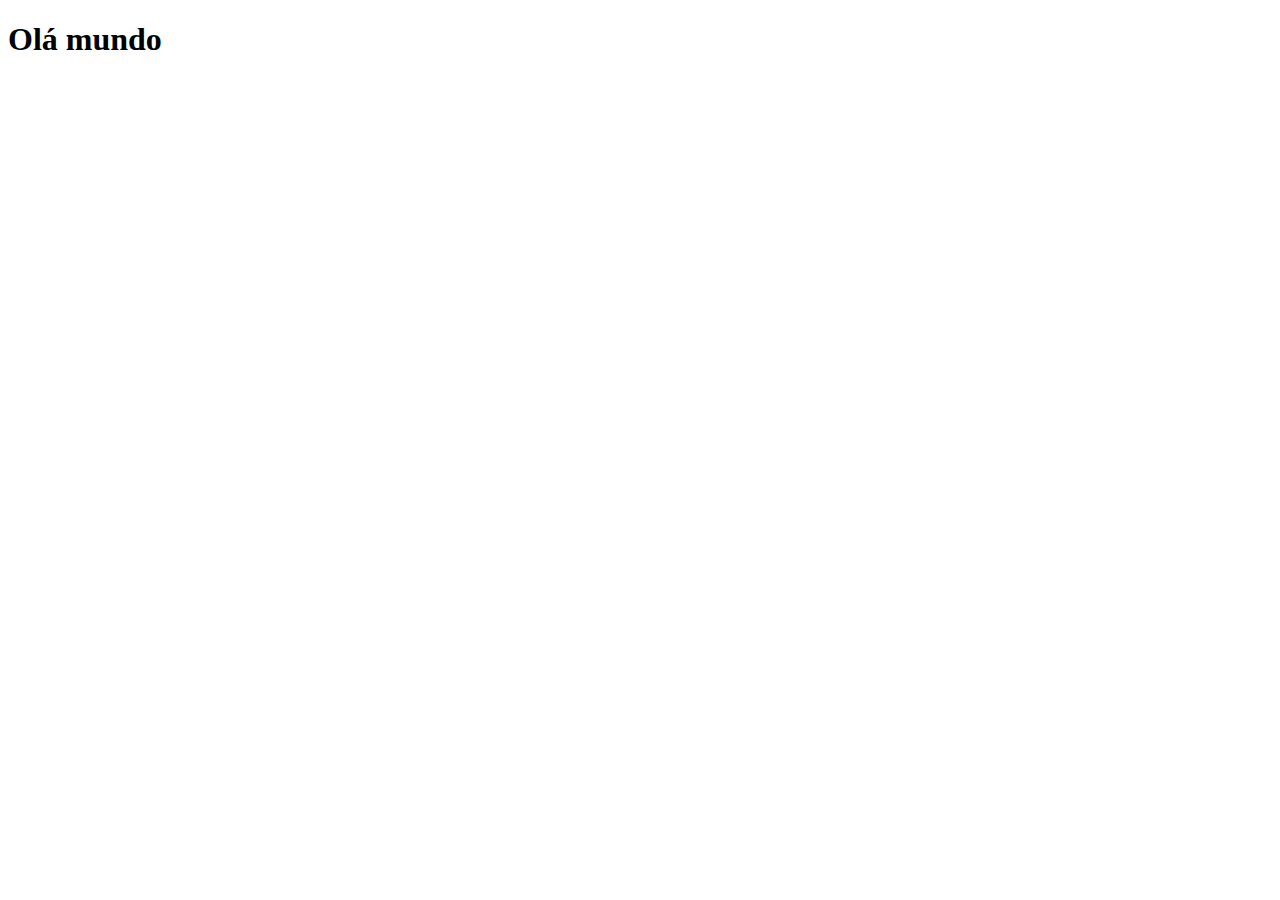
==== index.html @ a5fb0efd "Projeto criado" ====
<!DOCTYPE html>
<html lang="en">
<head>
    <meta charset="UTF-8">
    <meta name="viewport" content="width=, initial-scale=1.0">
    <title>Carlosmega.com</title>
</head>
<body>
  <h1>Olá mundo</h1>  
</body>
</html>
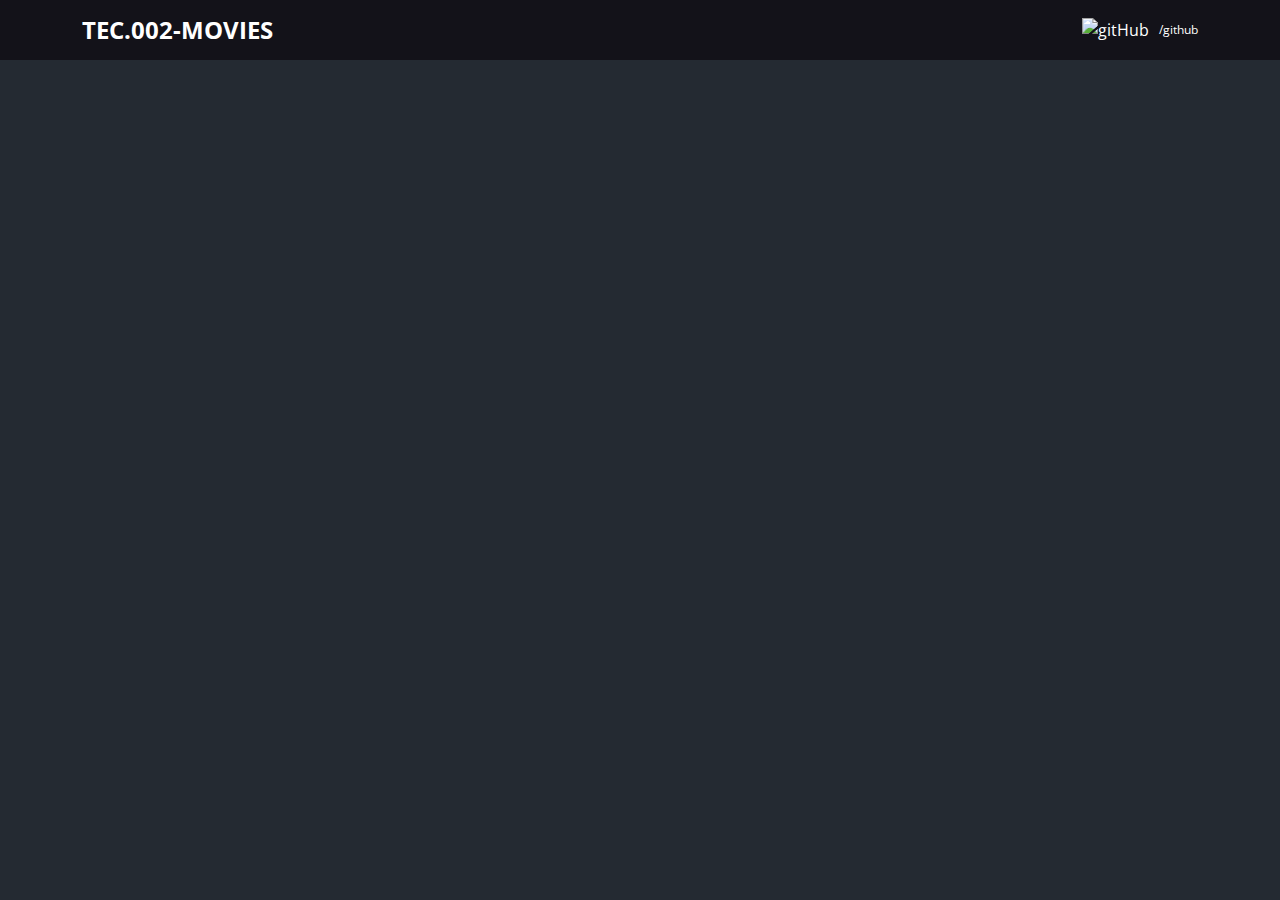
==== commit 2c4310cf: "CSS, index e img modificados" ====
--- a/index.html
+++ b/index.html
@@ -3,9 +3,27 @@
 <head>
     <meta charset="UTF-8">
     <meta name="viewport" content="width=, initial-scale=1.0">
+     
+    <link href="https://cdn.jsdelivr.net/npm/bootstrap@5.3.3/dist/css/bootstrap.min.css" rel="stylesheet" integrity="sha384-QWTKZyjpPEjISv5WaRU9OFeRpok6YctnYmDr5pNlyT2bRjXh0JMhjY6hW+ALEwIH" crossorigin="anonymous">
+
+    <link rel="stylesheet" href="css/styles.css">
+
+
     <title>Carlosmega.com</title>
-</head>
-<body>
-  <h1>Olá mundo</h1>  
+
+  </head>
+  <body>
+       <header>
+        <nav class="container">
+          <h1>TEC.002-MOVIES </h1>
+          
+          <div class="link-container">
+            <img src="icons/gitHub.svg" alt="gitHub">
+            <a href="https://github.com/CarlosArthur07">/github</a>
+          </div>
+          
+        </nav>
+       </header>
+
 </body>
 </html>--- a/css/styles.css
+++ b/css/styles.css
@@ -0,0 +1,69 @@
+@import url('https://fonts.googleapis.com/css2?family=Open+Sans:ital,wght@0,300..800;1,300..800&display=swap');
+
+* {
+    font-family: 'Open Sans', sans-serif;
+    box-sizing: border-box;
+    margin: 0;
+}
+
+:root{
+    --bg-body: #242a32;
+    --color-primary: #131219;
+}
+html, body
+{
+    background-color: var(--bg-body);
+}
+header
+{
+    background-color: var(--color-primary);
+    color: #fff;
+    height: 60px;
+    display:flex;
+    align-items: center;
+}
+
+h1,
+h2,
+h3,
+h4,
+h5,
+h6 
+{
+    margin: 0;
+}
+
+a 
+{
+    text-decoration: none;
+    color: unset;
+}
+
+nav 
+{
+  display: flex;
+  align-items: center;
+  justify-content: space-between;
+
+}
+
+nav h1 {
+    font-size: 24px;
+    font-weight: 700;
+}
+
+nav a {
+    font-size: 12px;
+    font-weight: 400;
+}
+
+.link-container{
+    display: flex;
+    align-items: center;
+
+}
+
+.link-container img {
+    margin-right:10px ;
+}
+
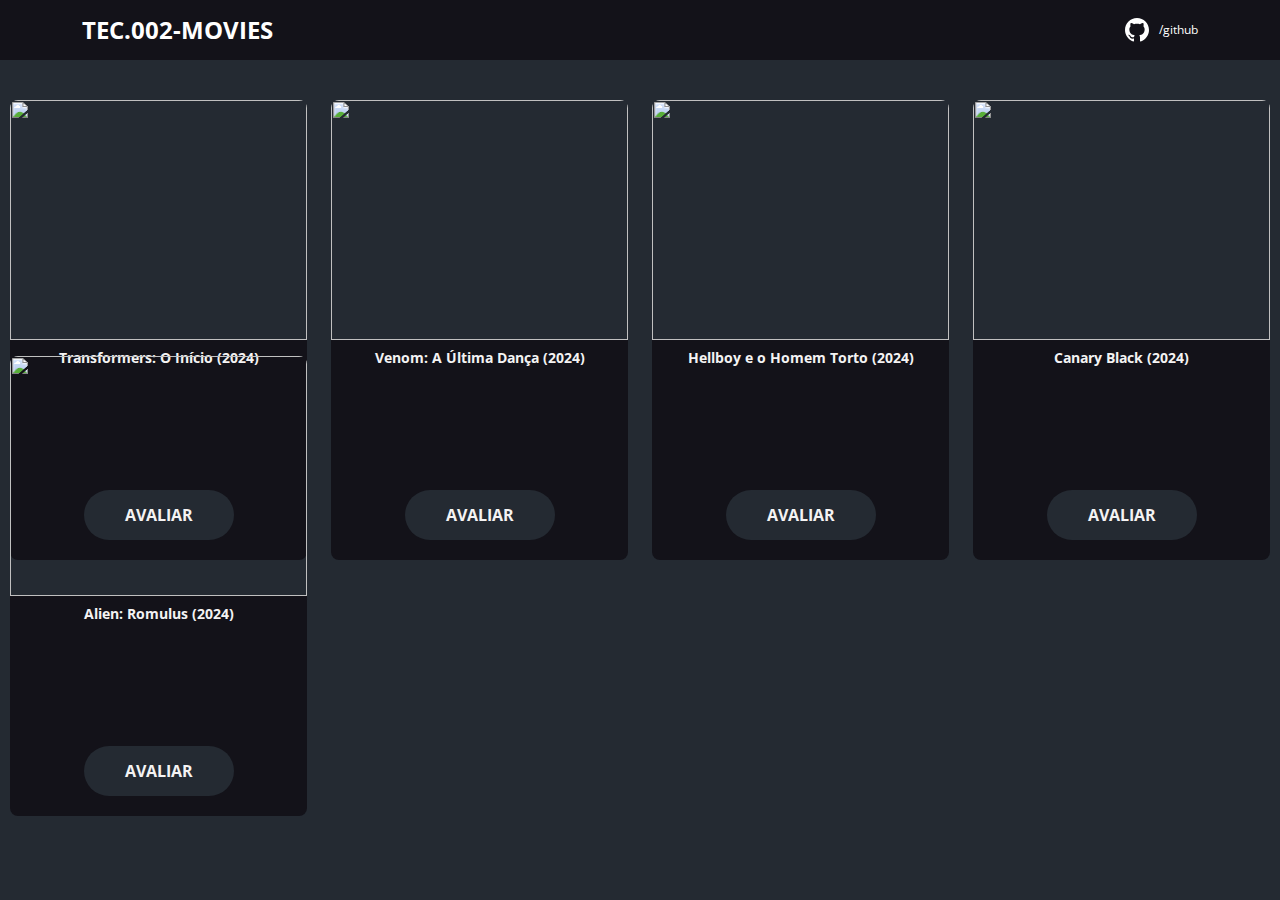
==== commit c3862d27: "alteração no meu site" ====
--- a/index.html
+++ b/index.html
@@ -1,5 +1,5 @@
-<!DOCTYPE html>
-<html lang="en">
+<!DOCTYPE .html>
+<html lang="pt-br">
 <head>
     <meta charset="UTF-8">
     <meta name="viewport" content="width=, initial-scale=1.0">
@@ -13,17 +13,105 @@
 
   </head>
   <body>
-       <header>
+    <header>
         <nav class="container">
           <h1>TEC.002-MOVIES </h1>
           
           <div class="link-container">
-            <img src="icons/gitHub.svg" alt="gitHub">
+            <img src="img/gitHub.svg" alt="gitHub">
             <a href="https://github.com/CarlosArthur07">/github</a>
           </div>
           
         </nav>
-       </header>
+    </header>
+ 
+    <main>
+      <section id="card-movies-list">
+        <div class="row">
 
+          <div class="col-sm-6 col-lg-4 col-xl-3 mb-3">
+           <div class="card-movies">
+            <img src="https://media.themoviedb.org/t/p/w300_and_h450_bestv2/cuFhVLPJ9zC06EMV5XAKNNRJtC4.jpg" 
+           alt="">
+           <div class="card-movies-description">
+             
+             <h3>Transformers: O Início (2024)
+   
+             </h3>
+   
+             <a class="movies-btn" href="score.html">
+               AVALIAR
+             </a>
+           </div>
+           </div>
+         </div>
+          <div class="col-sm-6 col-lg-4 col-xl-3 mb-3">
+           <div class="card-movies">
+            <img src="https://www.themoviedb.org/t/p/w600_and_h900_bestv2/k42Owka8v91trK1qMYwCQCNwJKr.jpg" 
+           alt="">
+           <div class="card-movies-description">
+             
+             <h3>Venom: A Última Dança (2024)
+   
+             </h3>
+   
+             <a class="movies-btn" href="score.html">
+               AVALIAR
+             </a>
+           </div>
+           </div>
+         </div>
+          <div class="col-sm-6 col-lg-4 col-xl-3 mb-3">
+           <div class="card-movies">
+            <img src="https://www.themoviedb.org/t/p/w600_and_h900_bestv2/rfzLtrGeH25k8t3WO8ceQzHi06J.jpg" 
+           alt="">
+           <div class="card-movies-description">
+             
+             <h3>Hellboy e o Homem Torto (2024)
+   
+             </h3>
+   
+             <a class="movies-btn" href="score.html">
+               AVALIAR
+             </a>
+           </div>
+           </div>
+         </div>
+          <div class="col-sm-6 col-lg-4 col-xl-3 mb-3">
+           <div class="card-movies">
+            <img src="https://www.themoviedb.org/t/p/w600_and_h900_bestv2/iCNkHfsB3mCOCwDLOmjIZotGPID.jpg" 
+           alt="">
+           <div class="card-movies-description">
+             
+             <h3>Canary Black (2024)
+   
+             </h3>
+   
+             <a class="movies-btn" href="score.html">
+               AVALIAR
+             </a>
+           </div>
+           </div>
+         </div>
+          <div class="col-sm-6 col-lg-4 col-xl-3 mb-3">
+           <div class="card-movies">
+            <img src="https://www.themoviedb.org/t/p/w600_and_h900_bestv2/6rr7r6cMWMYlgJFBGyPkSHEBDkk.jpg" 
+           alt="">
+           <div class="card-movies-description">
+             
+             <h3>Alien: Romulus (2024)
+   
+             </h3>
+   
+             <a class="movies-btn" href="score.html">
+               AVALIAR
+             </a>
+           </div>
+           </div>
+         </div>
+        </div>
+        
+      </section>
+    </main>
 </body>
 </html>--- a/css/styles.css
+++ b/css/styles.css
@@ -9,6 +9,7 @@
 :root{
     --bg-body: #242a32;
     --color-primary: #131219;
+    --text-color:#f4f3f3;
 }
 html, body
 {
@@ -65,5 +66,53 @@
 
 .link-container img {
     margin-right:10px ;
+    
 }
 
+.card-movies
+{
+    width: 100%;
+
+    /* height: 400px; */
+    
+}
+#card-movies-list{
+    padding: 40px 10px;
+}
+.card-movies img{
+    width: 100%;
+    border-radius: 8px 8px 0 0;
+}
+.card-movies-description{
+    height: 220px;
+    padding: 10px  0 20px 0 ;
+    background-color: var(--color-primary);
+    color: var(--text-color);
+    display: flex;
+    flex-direction: column;
+    justify-content: space-between;
+    align-items: center;
+    border-radius: 0 0 8px 8px;
+}
+.card-movies-description h3 {
+    font-size: 14px;
+    font-weight: 700;
+    margin-bottom: 25px;
+    text-align: center;
+}
+.movies-btn{
+    width: 150px;
+    height: 50px;
+    background-color: var(--bg-body);
+    color: var(--text-color);
+    font-size: 16px;
+    font-weight: 700;
+    display: flex;
+    align-items: center;
+    justify-content: center;
+    border-radius: 50px;
+}
+.movies-btn:hover {
+    background-color: aqua;
+
+}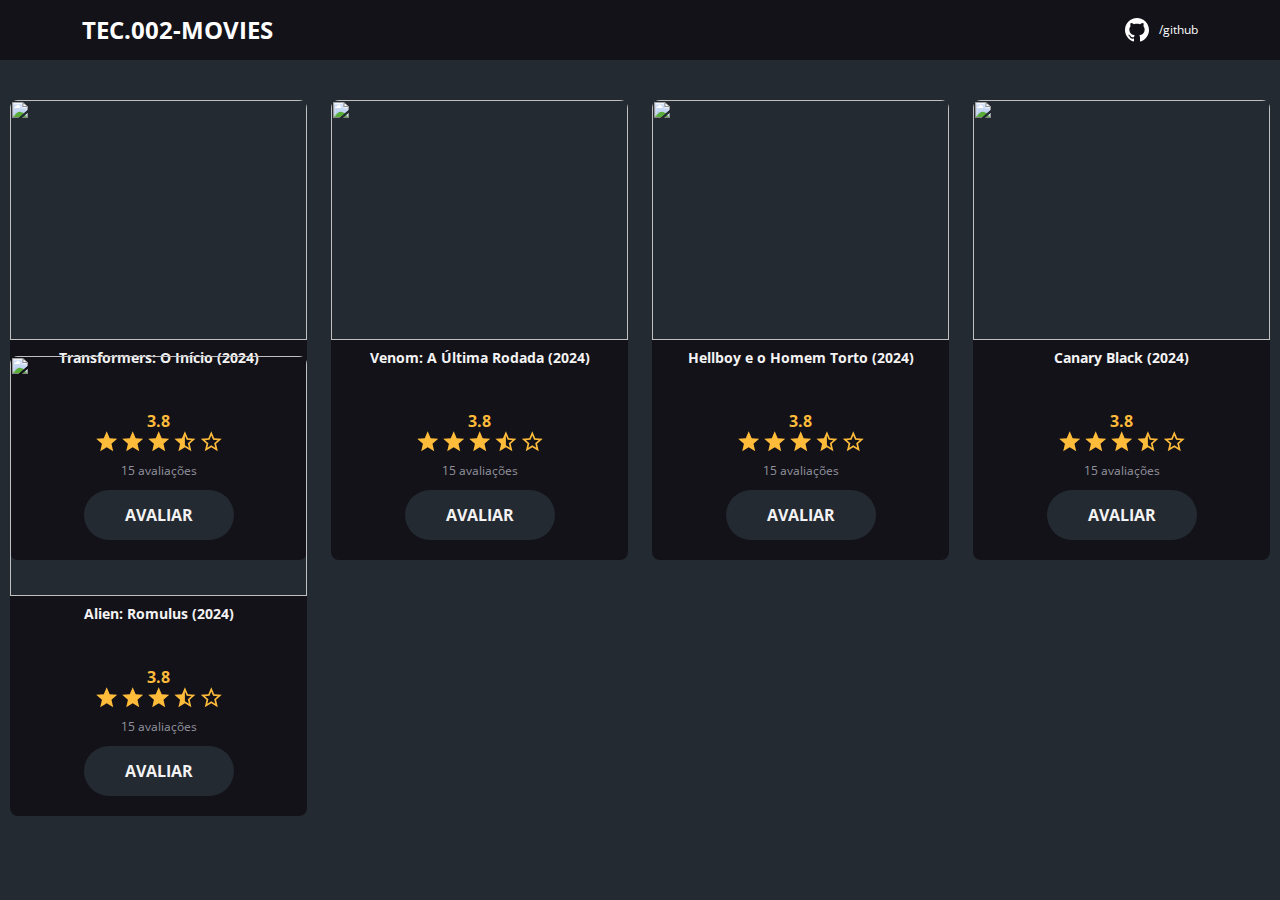
==== commit 2ed0027c: "Score .html e avaliações resolvidas" ====
--- a/index.html
+++ b/index.html
@@ -38,9 +38,23 @@
              <h3>Transformers: O Início (2024)
    
              </h3>
+             <div class="movies-card-description-star">
+              <h4>3.8</h4>
+              <div>
+                <img src="img/star.svg" alt="star">
+                <img src="img/star.svg" alt="star">
+                <img src="img/star.svg" alt="star">
+                <img src="img/star_half.svg" alt="star">
+                <img src="img/star_empty.svg" alt="star">
+                
+              </div>
+              <p>15 avaliações</p>
+              <a class="movies-btn" href="score.html">
+                AVALIAR
+              </a>
+             </div>
    
-             <a class="movies-btn" href="score.html">
-               AVALIAR
+    
              </a>
            </div>
            </div>
@@ -51,13 +65,27 @@
            alt="">
            <div class="card-movies-description">
              
-             <h3>Venom: A Última Dança (2024)
+             <h3>Venom: A Última Rodada (2024)
    
              </h3>
+                
+             <div class="movies-card-description-star">
+              <h4>3.8</h4>
+              <div>
+                <img src="img/star.svg" alt="star">
+                <img src="img/star.svg" alt="star">
+                <img src="img/star.svg" alt="star">
+                <img src="img/star_half.svg" alt="star">
+                <img src="img/star_empty.svg" alt="star">
+                
+              </div>
+              <p>15 avaliações</p>
+              <a class="movies-btn" href="score.html">
+                AVALIAR
+              </a>
+             </div>
    
-             <a class="movies-btn" href="score.html">
-               AVALIAR
-             </a>
+      
            </div>
            </div>
          </div>
@@ -71,9 +99,22 @@
    
              </h3>
    
-             <a class="movies-btn" href="score.html">
-               AVALIAR
-             </a>
+             <div class="movies-card-description-star">
+              <h4>3.8</h4>
+              <div>
+                <img src="img/star.svg" alt="star">
+                <img src="img/star.svg" alt="star">
+                <img src="img/star.svg" alt="star">
+                <img src="img/star_half.svg" alt="star">
+                <img src="img/star_empty.svg" alt="star">
+                
+              </div>
+              <p>15 avaliações</p>
+              <a class="movies-btn" href="score.html">
+                AVALIAR
+              </a>
+             </div>
+   
            </div>
            </div>
          </div>
@@ -87,9 +128,22 @@
    
              </h3>
    
-             <a class="movies-btn" href="score.html">
-               AVALIAR
-             </a>
+             <div class="movies-card-description-star">
+              <h4>3.8</h4>
+              <div>
+                <img src="img/star.svg" alt="star">
+                <img src="img/star.svg" alt="star">
+                <img src="img/star.svg" alt="star">
+                <img src="img/star_half.svg" alt="star">
+                <img src="img/star_empty.svg" alt="star">
+                
+              </div>
+              <p>15 avaliações</p>
+              <a class="movies-btn" href="score.html">
+                AVALIAR
+              </a>
+             </div>
+   
            </div>
            </div>
          </div>
@@ -103,9 +157,22 @@
    
              </h3>
    
-             <a class="movies-btn" href="score.html">
-               AVALIAR
-             </a>
+             <div class="movies-card-description-star">
+              <h4>3.8</h4>
+              <div>
+                <img src="img/star.svg" alt="star">
+                <img src="img/star.svg" alt="star">
+                <img src="img/star.svg" alt="star">
+                <img src="img/star_half.svg" alt="star">
+                <img src="img/star_empty.svg" alt="star">
+                
+              </div>
+              <p>15 avaliações</p>
+              <a class="movies-btn" href="score.html">
+                AVALIAR
+              </a>
+             </div>
+   
            </div>
            </div>
          </div>
--- a/css/styles.css
+++ b/css/styles.css
@@ -10,6 +10,8 @@
     --bg-body: #242a32;
     --color-primary: #131219;
     --text-color:#f4f3f3;
+    --text-form: #92929D;
+    --start-yellow: #FFBB3A;
 }
 html, body
 {
@@ -111,8 +113,69 @@
     align-items: center;
     justify-content: center;
     border-radius: 50px;
+    border: 0;
 }
 .movies-btn:hover {
     background-color: aqua;
 
-}+}
+.score-container{
+    padding: 40px 0;
+    max-width: 480px;   
+}
+.card-score-description{
+    background-color: var(--color-primary);
+    color: var(--text-color);
+    padding: 20px;
+    display: flex;
+    flex-direction: column;
+    align-items: center;
+    border-radius: 0 0 8px 8px;
+
+
+}
+.movies-form-btn{
+    height: 110px;
+    display: flex;
+    flex-direction: column;
+    align-items: center;
+    justify-content: space-between;
+}
+.movies-form-group{
+    margin-bottom: 20px;
+
+}
+.movies-form-group label{
+    font-size: 12px;
+    color: var(--text-form);
+}
+
+.card-score-description h3 {
+       font-size: 14px;
+       font-weight: 700;
+       margin-bottom: 20px;
+}
+
+.movies-card-description-star{
+    display: flex;
+    flex-direction:column;
+    align-items: center;
+}
+
+.movies-card-description-star h4{
+    font-size: 16px;
+    font-weight: 700;
+    color: var(--start-yellow);
+}
+
+.movies-card-description-star img{
+    width: 22px;
+    margin-bottom: 10px;
+}
+
+.movies-card-description-star p{
+    font-size: 12px;
+    font-weight: 400;
+    color: var(--text-form);
+    margin-bottom: 10px;
+}
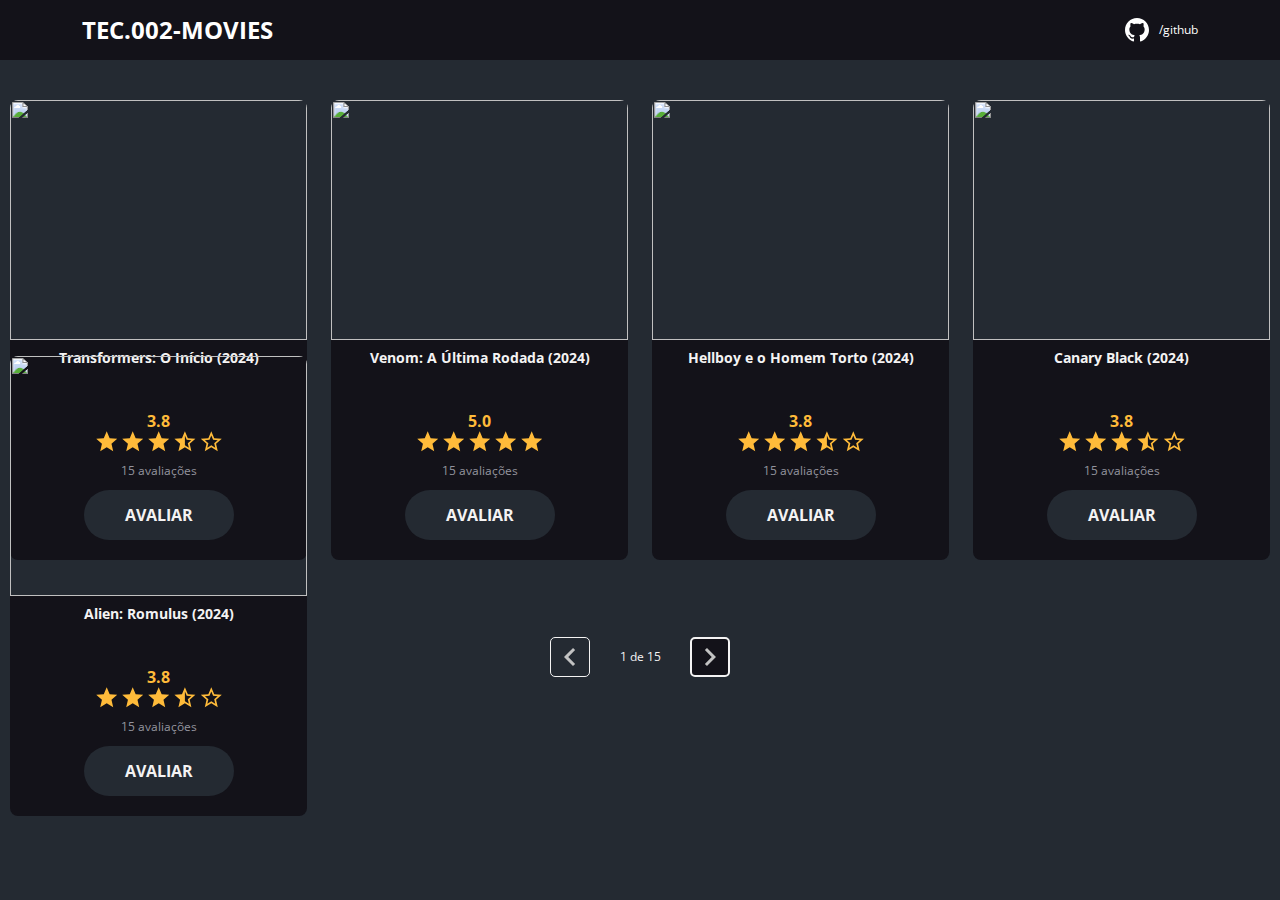
==== commit 0ef6c888: "codigo alterado" ====
--- a/index.html
+++ b/index.html
@@ -70,13 +70,13 @@
              </h3>
                 
              <div class="movies-card-description-star">
-              <h4>3.8</h4>
+              <h4>5.0</h4>
               <div>
                 <img src="img/star.svg" alt="star">
                 <img src="img/star.svg" alt="star">
                 <img src="img/star.svg" alt="star">
-                <img src="img/star_half.svg" alt="star">
-                <img src="img/star_empty.svg" alt="star">
+                <img src="img/star.svg" alt="star">
+                <img src="img/star.svg" alt="star">
                 
               </div>
               <p>15 avaliações</p>
@@ -177,7 +177,18 @@
            </div>
          </div>
         </div>
-        
+        <div class="movies-pagination-container">
+          <div class="movies-pagination-box">
+            <button disabled>
+              <img src="img/arrow.svg" alt="Voltar">
+            </button>
+            <p>1 de 15</p>
+            <button>
+              <img class="movies-button-flip" src="img/arrow.svg" alt="Avançar">
+            </button>
+
+          </div>
+        </div>
       </section>
     </main>
 </body>
--- a/css/styles.css
+++ b/css/styles.css
@@ -179,3 +179,44 @@
     color: var(--text-form);
     margin-bottom: 10px;
 }
+
+.movies-pagination-container{
+    padding: 25px 0;
+    display: flex;
+    justify-content: center;
+}
+.movies-pagination-box{
+    width: 180px;
+    display: flex;
+    justify-content: space-between;
+    align-items: center;
+}
+
+.movies-pagination-box p {
+    margin: 0;
+    font-size: 12px;
+    font-weight: 400;
+    color: var(--text-color);
+}
+
+.movies-pagination-box button{
+    width: 40px;
+    height: 40px;
+    border: 2px solid var(--text-color);
+    background-color: var(--color-primary);
+    border-radius: 5px;
+    display: flex;
+    justify-content: center;
+    align-items: center;
+}
+
+.movies-pagination-box button:disabled{
+    border: 1px solid var(--text-color);
+    background-color: var(--bg-body);
+
+}
+
+.movies-button-flip{
+    transform: rotate(180deg);
+}
+
